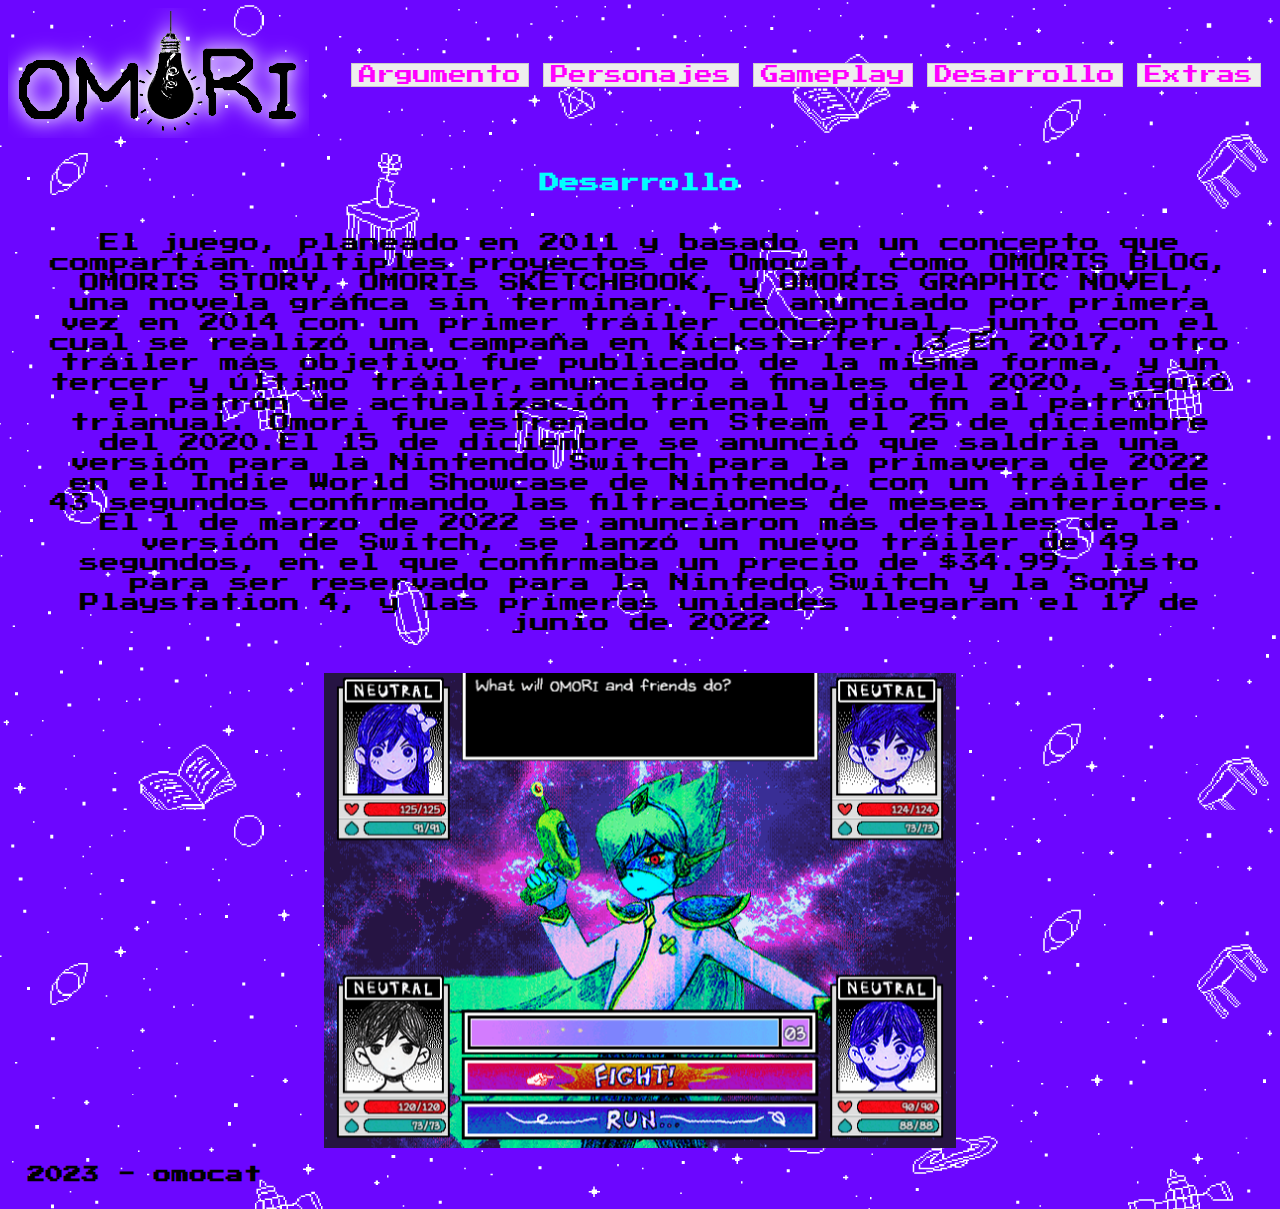
==== pages/desarrollo.html @ 3f0cbdcb "agregue git a mi proyecto" ====
<!DOCTYPE html>
<html lang="es">
<head>
    <meta charset="UTF-8">
    <meta http-equiv="X-UA-Compatible" content="IE=edge">
    <meta name="viewport" content="width=device-width, initial-scale=1.0">
    <title>Omori</title>
    <link rel="preconnect" href="https://fonts.googleapis.com">
    <link rel="preconnect" href="https://fonts.gstatic.com" crossorigin>
    <link href="https://fonts.googleapis.com/css2?family=Press+Start+2P&display=swap" rel="stylesheet">
    <link rel="preconnect" href="https://fonts.googleapis.com">
    <link rel="preconnect" href="https://fonts.gstatic.com" crossorigin>
    <link href="https://fonts.googleapis.com/css2?family=Lacquer&display=swap" rel="stylesheet">
    <link rel="stylesheet" href="../css/style.css">
</head>

<body>
        <header class="just-content-spa-betw align-items-center">
            <div class="logo">
                <img src="../img/logo.png" alt="logo omori">
            </div>
            <nav class="navegador">
                <ul>
                <li><a href="../index.html">Argumento</a></li>
				<li><a href="personajes.html">Personajes</a></li>
				<li><a href="gameplay.html">Gameplay</a></li>
                <li><a href="#">Desarrollo</a></li>
				<li><a href="extras.html">Extras</a></li>
                </ul>
            </nav>
        </header>

        <br>
      
        <main>
            <div class="titulo txt-center mb20">
                <h1>Desarrollo</h1>
            </div>
        <div>
          <p class="desarrollo">
            El juego, planeado en 2011 y basado en un concepto que compartían múltiples proyectos de Omocat,
             como OMORIS BLOG, OMORIS STORY, OMORIs SKETCHBOOK, y OMORIS GRAPHIC NOVEL, una novela
              gráfica sin terminar. Fue anunciado por primera vez en 2014 con un primer tráiler conceptual, junto con el cual se realizó una campaña en Kickstarter.13​ En 2017, otro tráiler más objetivo fue publicado de la misma forma, y un tercer y último tráiler,anunciado a finales del 2020, siguió el patrón de actualización trienal y dio fin al patrón trianual. Omori fue estrenado en Steam el 25 de diciembre del 2020.​El 15 de diciembre se anunció que saldria una versión para la Nintendo Switch para la primavera de 2022 en el Indie World Showcase de Nintendo, con un tráiler de 43 segundos confirmando las filtraciones de meses anteriores. El 1 de marzo de 2022 se anunciaron más detalles de la versión de Switch, se lanzó un nuevo tráiler de 49 segundos, en el que confirmaba un precio de $34.99, listo para ser reservado para la Nintedo Switch y la Sony Playstation 4, y las primeras unidades llegaran el 17 de junio de 2022
           </p>
        <div class="imgcenter ">
            <img src="../img/battle.gif" alt="battle" class="al50">
        </div>
        </div>
        </main>
   
        <footer class="just-content-spa-betw">
            <div class="pie">
                <h3>2023 - omocat</h3>
            </div>    
        </footer>
   
</body>
</html>
---- css/style.css ----
/*General*/
body {background-image: url("../img/fondo.png");}
ul{list-style-type: none;}
a{text-decoration: none;}
.img-fluid{width:100%;height: auto;}
.al50 {width: 50%;}
.p20{padding:20px;}
.m20{margin:20px;}
.mb20{margin-bottom:20px;}
.txt-center{text-align:center;}
.gridMainPersonajes div{display: flex;flex-direction: column;align-items: center;}
.pie {font-family: 'Press Start 2P', cursive;font-size: 15px; text-align: center; padding-left: 20px;}
h1 {font-family: 'Press Start 2P', cursive;font-size: 20px; color: cyan;}
.tipografia2, h4, .infoGameplay {font-family: 'Lacquer', cursive; font-size: 20px;}
.tipografia1{font-family: 'Press Start 2P', cursive;font-size: 18px; text-align: center;}
.desarrollo{font-family: 'Press Start 2P', cursive; font-size: 20px; padding:20px; margin:20px; text-align: center;}
.imgcenter, .video {display:flex; justify-content: center; align-items:center; position: relative;}
.tienda {display:inline-block; background-color:black;color: magenta; font-family: 'Press Start 2P', cursive; font-size: 20px; padding:5px; margin:5px; text-align: center;}

/*Navegador*/
.navegador ul{list-style-type: none;text-align: center;}
.navegador li{ display: inline;text-align: center;margin: 0 10px 0 0;font-family: 'Press Start 2P', cursive;font-size: 5px;}
.navegador li a {padding: 2px 7px 2px 7px;color: magenta;background-color: #eeeeee;border: 1px solid #ccc;text-decoration: none;}
.navegador li a:hover{background-color: magenta;color: #ffffff;} 

/* Media Queries */
/* Desktop */
@media (min-width:1024px){
 
   /* Grid Index */
    .grid{
        display: grid;
        grid-template-columns: 100%;
        grid-template-rows: auto auto auto auto;
    }
    header, footer, ul{display:flex;}
    .gridIndex{
        display:grid;
        grid-template-areas:
        "titulo titulo titulo titulo"
        "pIzq pIzq imgTxt imgTxt"
        "imgTxt2 imgTxt2 pDer pDer";
        grid-template-columns: 1fr 1fr 1fr 1fr;
        grid-template-rows: repeat(4,auto);
    }
    .titulo{grid-area:titulo;}
    .parrafoIzq{grid-area: pIzq;}
    .imgTexto{grid-area: imgTxt;}
    .imgTexto2{grid-area: imgTxt2;}
    .parrafoDer{grid-area: pDer;}
    .just-content-spa-betw{justify-content: space-between;}
    .align-items-center{align-items: center;}
    a{color:black;font-size:18px;padding:2px;margin:2px;}
    

    /* Grid Main Personajes */
    .gridMainPersonajes{
        display:grid;
        grid-template-areas: 
        "titulo titulo titulo titulo"
        "char1 char2 char3 char4";
        grid-template-columns: repeat(4,1fr);
        grid-template-rows: repeat(2, auto);
        grid-column-gap: 10px;
    }
    .titulo{grid-area: titulo;}
    .char1{grid-area:char1;} 
    .char2{grid-area:char2;}
    .char3{grid-area:char3;}
    .char4{grid-area:char4;}
}


/* Mobile */
@media (max-width:768px){
    header,main,footer, .navegador, nav, ul, .video {display:flex;flex-direction: column;align-items: center;}
    ul{display:flex;padding:0;}
    a{display:flex;padding:2;font-size:15px;padding:2px;margin:2px;}
    p{font-size:22px;}
    .gridMainPersonajes{
        display:flex;
        flex-direction: column;
        row-gap: 10px;
    }
}
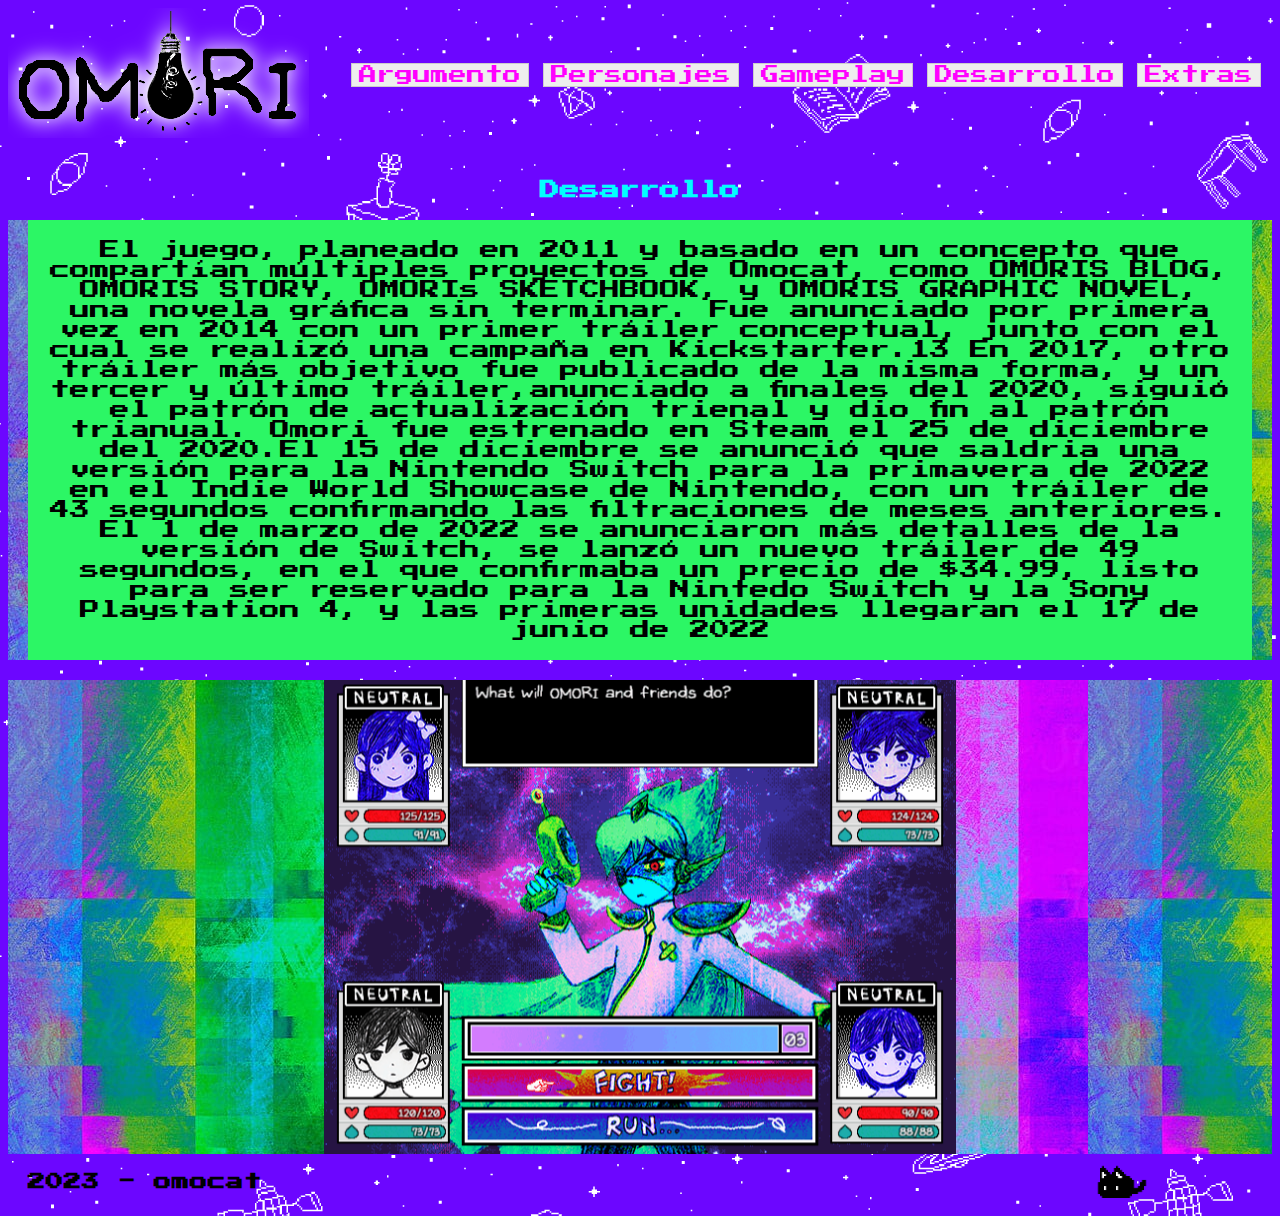
==== commit 84d1ed1e: "Añadimos correcciones de la segunda pre-entrega" ====
--- a/pages/desarrollo.html
+++ b/pages/desarrollo.html
@@ -5,6 +5,7 @@
     <meta http-equiv="X-UA-Compatible" content="IE=edge">
     <meta name="viewport" content="width=device-width, initial-scale=1.0">
     <title>Omori</title>
+    <link rel="shortcut icon" href="../img/favicon.jpg" type="image/x-icon">
     <link rel="preconnect" href="https://fonts.googleapis.com">
     <link rel="preconnect" href="https://fonts.gstatic.com" crossorigin>
     <link href="https://fonts.googleapis.com/css2?family=Press+Start+2P&display=swap" rel="stylesheet">
@@ -33,25 +34,29 @@
         <br>
       
         <main>
-            <div class="titulo txt-center mb20">
+            <div class="titulo txt-center m20 ">
                 <h1>Desarrollo</h1>
             </div>
-        <div>
-          <p class="desarrollo">
+        <div class="fondotx">
+          <p class="desarrollo backcolor2">
             El juego, planeado en 2011 y basado en un concepto que compartían múltiples proyectos de Omocat,
              como OMORIS BLOG, OMORIS STORY, OMORIs SKETCHBOOK, y OMORIS GRAPHIC NOVEL, una novela
               gráfica sin terminar. Fue anunciado por primera vez en 2014 con un primer tráiler conceptual, junto con el cual se realizó una campaña en Kickstarter.13​ En 2017, otro tráiler más objetivo fue publicado de la misma forma, y un tercer y último tráiler,anunciado a finales del 2020, siguió el patrón de actualización trienal y dio fin al patrón trianual. Omori fue estrenado en Steam el 25 de diciembre del 2020.​El 15 de diciembre se anunció que saldria una versión para la Nintendo Switch para la primavera de 2022 en el Indie World Showcase de Nintendo, con un tráiler de 43 segundos confirmando las filtraciones de meses anteriores. El 1 de marzo de 2022 se anunciaron más detalles de la versión de Switch, se lanzó un nuevo tráiler de 49 segundos, en el que confirmaba un precio de $34.99, listo para ser reservado para la Nintedo Switch y la Sony Playstation 4, y las primeras unidades llegaran el 17 de junio de 2022
            </p>
-        <div class="imgcenter ">
+           </div>
+        <div class="imgcenter fondotx">
             <img src="../img/battle.gif" alt="battle" class="al50">
         </div>
         </div>
         </main>
    
-        <footer class="just-content-spa-betw">
-            <div class="pie">
+        <footer class="pie just-content-spa-betw">
+            <div>
                 <h3>2023 - omocat</h3>
-            </div>    
+            </div>
+            <div>    
+                <img src="../img/cat.png" alt="omoris cat" class= "al20">
+            </div>  
         </footer>
    
 </body>
--- a/css/style.css
+++ b/css/style.css
@@ -3,19 +3,24 @@
 ul{list-style-type: none;}
 a{text-decoration: none;}
 .img-fluid{width:100%;height: auto;}
+.al20 {width: 20%;}
 .al50 {width: 50%;}
 .p20{padding:20px;}
 .m20{margin:20px;}
 .mb20{margin-bottom:20px;}
 .txt-center{text-align:center;}
 .gridMainPersonajes div{display: flex;flex-direction: column;align-items: center;}
-.pie {font-family: 'Press Start 2P', cursive;font-size: 15px; text-align: center; padding-left: 20px;}
+.pie {position:static; display: flex; align-items: center; font-family: 'Press Start 2P', cursive;font-size: 15px; text-align: center; padding-left: 20px;}
 h1 {font-family: 'Press Start 2P', cursive;font-size: 20px; color: cyan;}
 .tipografia2, h4, .infoGameplay {font-family: 'Lacquer', cursive; font-size: 20px;}
 .tipografia1{font-family: 'Press Start 2P', cursive;font-size: 18px; text-align: center;}
 .desarrollo{font-family: 'Press Start 2P', cursive; font-size: 20px; padding:20px; margin:20px; text-align: center;}
 .imgcenter, .video {display:flex; justify-content: center; align-items:center; position: relative;}
 .tienda {display:inline-block; background-color:black;color: magenta; font-family: 'Press Start 2P', cursive; font-size: 20px; padding:5px; margin:5px; text-align: center;}
+.fondotx {background-image: url("../img/fondotx.jpg")}
+.fondotx2 {background-image: url("../img/background.sky.jpg")}
+.backcolor {background-color: rgb(145, 44, 246);}
+.backcolor2 {background-color: rgb(44, 246, 101);}
 
 /*Navegador*/
 .navegador ul{list-style-type: none;text-align: center;}
@@ -73,7 +78,7 @@
 
 /* Mobile */
 @media (max-width:768px){
-    header,main,footer, .navegador, nav, ul, .video {display:flex;flex-direction: column;align-items: center;}
+    header,main,footer, .navegador, nav, ul, .video,p, .pie {display:flex;flex-direction: column;align-items: center;}
     ul{display:flex;padding:0;}
     a{display:flex;padding:2;font-size:15px;padding:2px;margin:2px;}
     p{font-size:22px;}
